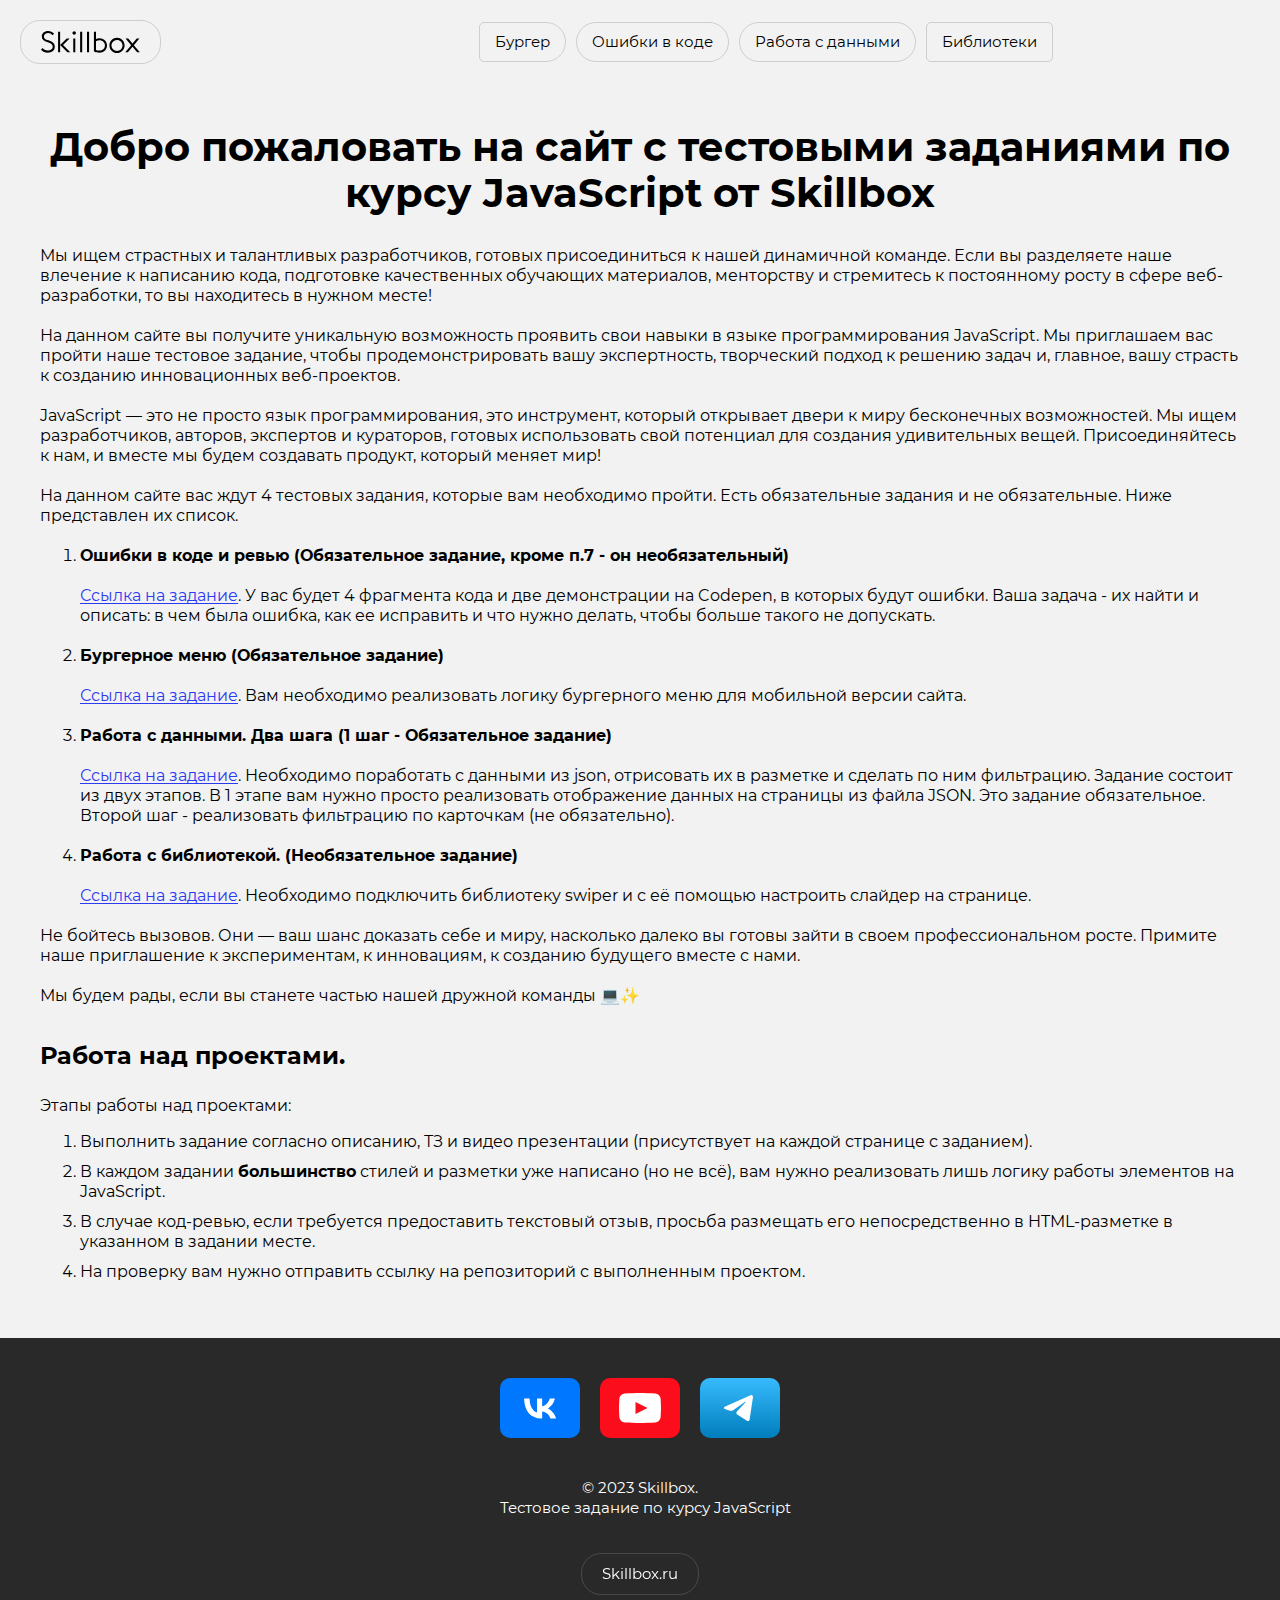
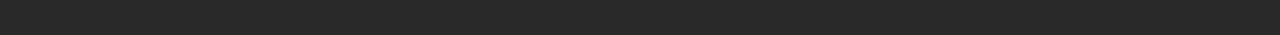
==== index.html @ a6f4af72 "add" ====
<!doctype html>
<html lang="ru">
<head>
  <meta charset="UTF-8">
  <meta name="viewport"
        content="width=device-width, user-scalable=no, initial-scale=1.0, maximum-scale=1.0, minimum-scale=1.0">
  <meta http-equiv="X-UA-Compatible" content="ie=edge">
  <link rel="apple-touch-icon" sizes="180x180" href="/assets/apple-touch-icon-CLQ2KQKN.png" />
  <link rel="icon" type="image/png" sizes="32x32" href="/assets/favicon-32x32-XQFJK32F.png" />
  <link rel="icon" type="image/png" sizes="16x16" href="/assets/favicon-16x16-Bjxjph1Z.png" />
  <link rel="manifest" href="/assets/site-B9Ae890R.webmanifest" crossorigin="use-credentials" />
  <title>Skillbox - Тестовое задание по JavaScript</title>
  <script type="module" crossorigin src="/assets/main-OylJgavL.js"></script>
  <link rel="stylesheet" crossorigin href="/assets/main-CWY7431A.css">
</head>
<body>
<div class="wrapper">
  <header class="header">
    <div class="container">
      <div class="header__content">
        <a class="header__logo link" href="index.html" aria-label="Переход на главную"
           data-header-logo="data-header-logo">
          <svg width="99" height="22" viewBox="0 0 99 22" fill="none" xmlns="http://www.w3.org/2000/svg">
            <path fill-rule="evenodd" clip-rule="evenodd"
                  d="M13.7959 15.6815C13.7959 19.1368 11.0442 21.6426 6.67334 21.6426C4.1389 21.5724 1.73709 20.4944 0 18.6476L1.46179 17.0309C2.82998 18.3336 4.43982 19.5997 6.64441 19.5997C9.0932 19.5997 11.7334 18.2264 11.7334 15.7606C11.7334 13.7126 10.1057 12.3767 6.68525 11.3233C2.78744 10.1321 0.807471 8.51546 0.807471 5.47617C0.807471 2.46836 3.35326 0 6.9805 0C9.68966 0 11.3846 1.15462 13.0344 2.63003L11.5973 4.2254C10.1508 2.94399 8.77242 2.07526 7.0809 2.07526C4.98267 2.07526 2.91166 3.42814 2.91166 5.37577C2.91166 7.14046 3.92589 8.26446 7.50633 9.36037C10.7856 10.3703 13.7959 11.9351 13.7959 15.6806V15.6815ZM31.488 1.99285C31.488 2.94049 32.256 3.70871 33.2034 3.70871C33.6584 3.70893 34.0948 3.52823 34.4165 3.20639C34.7383 2.88456 34.9189 2.44799 34.9187 1.99285C34.9187 1.04521 34.1507 0.276995 33.2034 0.276995C32.256 0.276995 31.488 1.04521 31.488 1.99285ZM48.0876 0.628674H46.0199V21.3037H48.0876V0.628674ZM52.9131 20.6155C52.9131 20.6155 54.186 21.6493 58.4267 21.6493L58.4241 21.6485C62.6104 21.6485 66.0079 18.587 66.0079 14.4042C66.0079 10.2213 62.6129 7.17183 58.4267 7.17183C57.2392 7.14003 56.0603 7.38105 54.9807 7.87634V0.628674H52.9131V20.6155ZM68.4219 14.4223C68.4216 18.607 71.8138 21.9996 75.9988 22.0001C80.184 22.0001 83.577 18.6078 83.5774 14.4229C83.5774 10.2382 80.1849 6.84586 75.9999 6.8457C71.815 6.84555 68.4222 10.2377 68.4219 14.4223ZM96.115 21.3101H98.8139L92.8468 14.2028L98.4115 7.53711H95.7279L91.5016 12.5998L87.2541 7.53711H84.5552L90.1598 14.2121L84.2344 21.3101H86.9172L91.5042 15.8152L96.115 21.3101ZM76.0118 8.89146C73.7799 8.89112 71.7675 10.2354 70.9133 12.2973C70.059 14.3593 70.531 16.7328 72.1092 18.311C73.6874 19.8892 76.061 20.3613 78.1229 19.507C80.1849 18.6527 81.5292 16.6404 81.5288 14.4085C81.5283 11.3617 79.0586 8.89193 76.0118 8.89146ZM58.4264 9.24374C57.1917 9.2611 55.9908 9.65017 54.9804 10.3602V18.8937C56.0513 19.4142 57.2378 19.6515 58.4264 19.583C61.4708 19.583 63.94 17.4556 63.94 14.4134C63.94 11.3712 61.4683 9.24289 58.4239 9.24289L58.4264 9.24374ZM39.1289 0.628906H41.1965V21.3039H39.1289V0.628906ZM26.3769 21.3055L19.1445 14.0731L25.6919 7.52148H28.6155L22.0681 14.0731L29.3005 21.3055H26.3769ZM17.0704 0.628674V21.3037H19.138V0.628674H17.0704ZM32.2422 21.3055H34.3098V7.52148H32.2422V21.3055Z"
                  fill="currentColor"/>
          </svg>
        </a>
        <button class="header__sandwich sandwich" type="button" aria-label="Переключатель отображения меню"
                aria-pressed="false" data-sandwich="data-sandwich">
          <span class="sandwich__menu"></span>
        </button>
        <nav class="main-nav" data-main-nav="nav">
          <ul class="main-nav__list">
            <li class="main-nav__item" data-nav-item="item">
              <a class="main-nav__link link link--radius-right" href="burger.html">Бургер</a>
            </li>
            <li class="main-nav__item" data-nav-item="item">
              <a class="main-nav__link link" href="review.html">Ошибки в коде</a>
            </li>
            <li class="main-nav__item" data-nav-item="item">
              <a class="main-nav__link link" href="data.html">Работа с данными</a>
            </li>
            <li class="main-nav__item" data-nav-item="item">
              <a class="main-nav__link link link--radius-small" href="library.html">Библиотеки</a>
            </li>
          </ul>
        </nav>
      </div>
    </div>
  </header>
  <main>
    <section class="page-content">
      <div class="container">
        <h1 class="page-content__title">Добро пожаловать на сайт с тестовыми заданиями по курсу JavaScript от Skillbox</h1>
        <div class="page-content__text-block">
          <p>Мы ищем страстных и талантливых разработчиков, готовых присоединиться к нашей динамичной команде. Если вы разделяете наше влечение к написанию кода, подготовке качественных обучающих материалов, менторству и стремитесь к постоянному росту в сфере веб-разработки, то вы находитесь в нужном месте!</p>
          <p>На данном сайте вы получите уникальную возможность проявить свои навыки в языке программирования JavaScript. Мы приглашаем вас пройти наше тестовое задание, чтобы продемонстрировать вашу экспертность, творческий подход к решению задач и, главное, вашу страсть к созданию инновационных веб-проектов.</p>
          <p>JavaScript — это не просто язык программирования, это инструмент, который открывает двери к миру бесконечных возможностей. Мы ищем разработчиков, авторов, экспертов и кураторов, готовых использовать свой потенциал для создания удивительных вещей. Присоединяйтесь к нам, и вместе мы будем создавать продукт, который меняет мир!</p>
          <p>На данном сайте вас ждут 4 тестовых задания, которые вам необходимо пройти. Есть обязательные задания и не обязательные. Ниже представлен их список.</p>
          <ol>
            <li>
              <h2>Ошибки в коде и ревью (Обязательное задание, кроме п.7 - он необязательный)</h2>
              <p><a href="review.html">Ссылка на задание</a>. У вас будет 4 фрагмента кода и две демонстрации на Codepen, в которых будут ошибки. Ваша задача - их найти и описать: в чем была ошибка, как ее исправить и что нужно делать, чтобы больше такого не допускать.</p>
            </li>
            <li>
              <h2>Бургерное меню (Обязательное задание)</h2>
              <p><a href="burger.html">Ссылка на задание</a>. Вам необходимо реализовать логику бургерного меню для мобильной версии сайта.</p>
            </li>
            <li>
              <h2>Работа с данными. Два шага (1 шаг - Обязательное задание)</h2>
              <p><a href="data.html">Ссылка на задание</a>. Необходимо поработать с данными из json, отрисовать их в разметке и сделать по ним фильтрацию. Задание состоит из двух этапов. В 1 этапе вам нужно просто реализовать отображение данных на страницы из файла JSON. Это задание обязательное. Второй шаг - реализовать фильтрацию по карточкам (не обязательно).</p>
            </li>
            <li>
              <h2>Работа с библиотекой. (Необязательное задание)</h2>
              <p><a href="library.html">Ссылка на задание</a>. Необходимо подключить библиотеку swiper и с её помощью настроить слайдер на странице.</p>
            </li>
          </ol>
          <p>Не бойтесь вызовов. Они — ваш шанс доказать себе и миру, насколько далеко вы готовы зайти в своем профессиональном росте. Примите наше приглашение к экспериментам, к инновациям, к созданию будущего вместе с нами.</p>
          <p>Мы будем рады, если вы станете частью нашей дружной команды 💻✨</p>
          <h2>Работа над проектами.</h2>
          <p>Этапы работы над проектами:</p>
          <ol>
            <li>Выполнить задание согласно описанию, ТЗ и видео презентации (присутствует на каждой странице с заданием).</li>
            <li>В каждом задании <b>большинство</b> стилей и разметки уже написано (но не всё), вам нужно реализовать лишь логику работы элементов на JavaScript.</li>
            <li>В случае код-ревью, если требуется предоставить текстовый отзыв, просьба размещать его непосредственно в HTML-разметке в указанном в задании месте.</li>
            <li>На проверку вам нужно отправить ссылку на репозиторий с выполненным проектом.</li>
          </ol>
        </div>
      </div>
    </section>
  </main>
  <footer class="footer">
    <div class="container">
      <ul class="social">
        <li class="social__item">
          <a class="social__link" href="https://vk.com/skillbox_education">
            <svg width="48" height="48" viewBox="0 0 48 48" fill="none" xmlns="http://www.w3.org/2000/svg">
              <path d="M25.5401 34.5796C14.6001 34.5796 8.3601 27.0796 8.1001 14.5996H13.5801C13.7601 23.7596 17.8001 27.6396 21.0001 28.4396V14.5996H26.1601V22.4996C29.3201 22.1596 32.6401 18.5596 33.7601 14.5996H38.9201C38.4981 16.6534 37.6568 18.598 36.4489 20.3118C35.241 22.0255 33.6924 23.4716 31.9001 24.5596C33.9007 25.5537 35.6678 26.9608 37.0848 28.688C38.5017 30.4152 39.5362 32.4232 40.1201 34.5796H34.4401C33.916 32.7066 32.8507 31.03 31.3777 29.7599C29.9048 28.4898 28.0898 27.6826 26.1601 27.4396V34.5796H25.5401Z"
                    fill="white"/>
            </svg>
          </a>
        </li>
        <li class="social__item">
          <a class="social__link social__link--youtube" href="https://www.youtube.com/channel/UC2FJq-Rr7v4SlKAoM7x0ZhA">
            <svg width="48" height="48" viewBox="0 0 48 48" fill="none" xmlns="http://www.w3.org/2000/svg">
              <path fill-rule="evenodd" clip-rule="evenodd"
                    d="M8.9167 9.47017C5.94592 9.61735 3.55956 11.9435 3.36676 14.9117C3.18205 17.7554 3 21.2545 3 24C3 26.7455 3.18205 30.2446 3.36676 33.0883C3.55956 36.0565 5.94592 38.3827 8.9167 38.5298C13.2186 38.743 19.3672 39 24 39C28.6328 39 34.7814 38.743 39.0833 38.5298C42.0541 38.3827 44.4404 36.0565 44.6332 33.0883C44.818 30.2446 45 26.7455 45 24C45 21.2545 44.818 17.7554 44.6332 14.9117C44.4404 11.9435 42.0541 9.61735 39.0833 9.47017C34.7814 9.25704 28.6328 9 24 9C19.3672 9 13.2186 9.25704 8.9167 9.47017ZM31.5 24L19.5 30V18L31.5 24Z"
                    fill="white"/>
            </svg>
          </a>
        </li>
        <li class="social__item">
          <a class="social__link social__link--telegram" href="tg://resolve?domain=skillboxru">
            <svg width="48" height="48" viewBox="0 0 48 48" fill="none" xmlns="http://www.w3.org/2000/svg">
              <path d="M36.9757 13.2449C37.2016 11.749 35.8135 10.5683 34.5155 11.1523L8.66123 22.7833C7.73035 23.2021 7.79844 24.6468 8.76391 24.9618L14.0957 26.7015C15.1133 27.0336 16.2152 26.8619 17.1038 26.2329L29.1246 17.7234C29.4871 17.4668 29.8822 17.9949 29.5725 18.322L20.9197 27.4629C20.0803 28.3496 20.2469 29.8521 21.2566 30.5009L30.9444 36.7257C32.0309 37.4239 33.4288 36.7225 33.632 35.3771L36.9757 13.2449Z"
                    fill="white"/>
            </svg>
          </a>
        </li>
      </ul>
      <p class="footer__copyright">© 2023 Skillbox. Тестовое&nbsp;задание&nbsp;по&nbsp;курсу&nbsp;JavaScript</p>
      <a class="footer__link" target="_blank" href="https://skillbox.ru">Skillbox.ru</a>
    </div>
  </footer>
</div>
</body>
</html>
---- assets/main-CWY7431A.css ----
code[class*=language-],pre[class*=language-]{background:0 0;color:#ccc;font-family:Consolas,Monaco,Andale Mono,Ubuntu Mono,monospace;font-size:20px;-moz-hyphens:none;-ms-hyphens:none;-webkit-hyphens:none;hyphens:none;line-height:1.5;-moz-tab-size:4;-o-tab-size:4;tab-size:4;text-align:left;white-space:pre;word-break:normal;word-spacing:normal;word-wrap:normal}pre[class*=language-]{margin:40px auto;overflow:auto;padding:1em}pre{display:flex;width:100%}:not(pre)>code[class*=language-],pre[class*=language-]{background:#2d2d2d}:not(pre)>code[class*=language-]{border-radius:.3em;padding:.1em;white-space:normal}.token.block-comment,.token.cdata,.token.comment,.token.doctype,.token.prolog{color:#999}.token.punctuation{color:#ccc}.token.attr-name,.token.deleted,.token.namespace,.token.tag{color:#e2777a}.token.function-name{color:#6196cc}.token.boolean,.token.function,.token.number{color:#f08d49}.token.class-name,.token.constant,.token.property,.token.symbol{color:#f8c555}.token.atrule,.token.builtin,.token.important,.token.keyword,.token.selector{color:#cc99cd}.token.attr-value,.token.char,.token.regex,.token.string,.token.variable{color:#7ec699}.token.entity,.token.operator,.token.url{color:#67cdcc}.token.bold,.token.important{font-weight:700}.token.italic{font-style:italic}.token.entity{cursor:help}.token.inserted{color:green}pre[class*=language-].line-numbers{counter-reset:linenumber;padding-left:3.8em;position:relative}pre[class*=language-].line-numbers>code{position:relative;white-space:inherit}.line-numbers .line-numbers-rows{border-right:1px solid #999;font-size:100%;left:-3.8em;letter-spacing:-1px;pointer-events:none;position:absolute;top:0;-moz-user-select:none;-ms-user-select:none;-webkit-user-select:none;user-select:none;width:3em}.line-numbers-rows>span{counter-increment:linenumber;display:block}.line-numbers-rows>span:before{color:#999;content:counter(linenumber);display:block;padding-right:.8em;text-align:right}@font-face{font-family:Montserrat;src:url(/assets/montserrat-regular-CoHeiDok.woff2) format("woff2"),url(/assets/montserrat-regular-CAIlaRU4.woff) format("woff");font-weight:400;font-style:normal;font-display:swap}@font-face{font-family:Montserrat;src:url(/assets/montserrat-bold--KnpE353.woff2) format("woff2"),url(/assets/montserrat-bold-CD1a36A8.woff) format("woff");font-weight:700;font-style:normal;font-display:swap}*,*:before,*:after{box-sizing:border-box}html,body{margin:0;padding:0;min-height:100vh}html{font-style:normal;font-weight:400;font-size:16px;line-height:24px;font-family:Montserrat,Arial,sans-serif;color:#000;-webkit-font-smoothing:antialiased;-moz-osx-font-smoothing:grayscale;text-rendering:optimizeLegibility}body{width:100%;height:100%;background-color:#f2f2f2}a{color:#000;text-decoration:none}img,video{display:block;max-width:100%;height:auto}button,[type=button],[type=reset],[type=submit]{-webkit-appearance:none;-moz-appearance:none;appearance:none}.wrapper{position:relative;display:flex;flex-direction:column;min-height:100vh;min-height:calc(100 * var(--vh, 1vh))}.wrapper .header,.wrapper .footer{flex-shrink:0}.wrapper main{flex-grow:1}.visually-hidden{position:absolute;width:1px;height:1px;margin:-1px;padding:0;overflow:hidden;white-space:nowrap;border:0;clip:rect(0 0 0 0);clip-path:inset(100%)}.scroll-lock-ios{position:fixed;overflow:hidden}.scroll-lock{overflow:hidden}.no-scrollbar{-ms-overflow-style:none;scrollbar-width:none}.no-scrollbar::-webkit-scrollbar{display:none}.no-transition{transition:none!important}.js-focus-visible :focus:not(.focus-visible){outline:none}.container{width:100%;max-width:1440px;margin:0 auto;padding:0 40px}@media (max-width: 1023px){.container{padding:0 24px}}@media (max-width: 767px){.container{padding:0 16px}}.link{border:1px solid rgba(0,0,0,.15);border-radius:20px;font-size:15px;line-height:20px;padding:9px 15px;transition:all .3s ease}.link--radius-right{border-radius:5px 20px 20px 5px}.link--radius-small{border-radius:5px}@media (hover: hover){.link[href]:hover{background-color:#000;color:#fff}}.link.is-active{background-color:#000;color:#fff}.link--underline{position:relative}.link--underline:before{position:absolute;left:0;bottom:-5px;width:100%;height:3px;content:"";background-color:#00000026;transition:opacity .3s ease}@media (max-width: 767px){.link--underline:before{bottom:-5px;height:2px}}@media (hover: hover),screen and (min-width: 0�){.link--underline[href]:hover:before{opacity:0}}.link--no-border{border:none}.link--big{padding:0;font-size:60px;line-height:65px}@media (max-width: 767px){.link--big{font-size:40px;line-height:45px}}.header{padding:20px 0}.header .container{padding:0 20px}.header__content{align-items:center;display:flex;justify-content:space-between}.header__logo{font-weight:600;flex-shrink:0;line-height:20px;display:flex;padding:10px 20px}.header__logo.is-menu{border:1px solid rgba(255,255,255,.15);color:#fff;z-index:25}.main-nav{flex-grow:1;margin:0 0 0 25.65%}@media (max-width: 1023px){.main-nav{background-color:#000;bottom:0;display:flex;flex-direction:column;left:0;opacity:0;margin:0;padding:100px 20px 20px;position:fixed;pointer-events:none;top:0;transition:all .3s ease;right:0;visibility:hidden;z-index:20}}.main-nav.is-active{opacity:1;pointer-events:all;visibility:visible}.main-nav .main-nav__item.is-active{opacity:1;transform:translate(0)}.main-nav__list{display:flex;list-style:none;margin:0;padding:0}@media (max-width: 1023px){.main-nav__list{flex-direction:column;height:100%;overflow-y:auto;padding:80px 0 0}}.main-nav__item{margin:0 10px 0 0}@media (max-width: 1023px){.main-nav__item{margin:0;opacity:0;transition:transform ease-out .15s,opacity ease-out .15s;transform:translate(-15px)}}@media (max-width: 1023px){.main-nav__item:not(:last-child){margin:0 0 26px}}.main-nav__link{color:#000;display:flex}@media (max-width: 1023px){.main-nav__link{color:#fff;font-size:30px;line-height:36px;padding:0}}.sandwich{align-items:center;background-color:transparent;display:none;padding:0;position:relative;z-index:25}@media (max-width: 1023px){.sandwich{border:1px solid rgba(0,0,0,.15);border-radius:5px;display:flex;height:40px;position:relative;transition:all .3s ease;width:40px}}.sandwich.is-active{border:1px solid rgba(255,255,255,.15)}.sandwich.is-active .sandwich__menu{background-color:#0000}.sandwich.is-active .sandwich__menu:after{background-color:#fff;top:0;transform:rotate(45deg);transition:background-color .3s,top .3s cubic-bezier(.23,1,.32,1),transform .3s .3s cubic-bezier(.23,1,.32,1)}.sandwich.is-active .sandwich__menu:before{background-color:#fff;bottom:0;transform:rotate(-45deg);transition:background-color .3s,bottom .3s cubic-bezier(.23,1,.32,1),transform .3s .3s cubic-bezier(.23,1,.32,1)}.sandwich__menu{background-color:#000;height:2px;left:50%;position:absolute;transform:translate(-50%,-50%);transition:all 0s .3s;top:50%;width:18px}.sandwich__menu:before{background-color:#000;bottom:5px;content:"";height:2px;left:0;position:absolute;transition:background-color .3s,bottom .3s .3s cubic-bezier(.23,1,.32,1),transform .3s cubic-bezier(.23,1,.32,1);width:18px}.sandwich__menu:after{background-color:#000;content:"";position:absolute;left:0;top:5px;transition:background-color .3s,top .3s .3s cubic-bezier(.23,1,.32,1),transform .3s cubic-bezier(.23,1,.32,1);height:2px;width:18px}.footer{padding:40px 0;text-align:center;background-color:#292929}.footer__copyright{max-width:280px;margin:0 auto 35px;font-size:15px;line-height:20px;text-align:center;color:#fff}.footer__link{border:1px solid rgba(255,255,255,.15);border-radius:20px;color:#fff;display:inline-flex;font-size:15px;line-height:20px;padding:10px 20px;transition:all .3s ease;position:relative;z-index:5}.footer__link:after{content:"";border-radius:20px;background:radial-gradient(54.12% 61.85% at 97.49% 48.58%,#2c5bef 0,#0d30cc);height:100%;left:0;position:absolute;top:0;width:100%;transition:all .3s ease;transform:translateZ(0);z-index:-1;opacity:0}.footer__link svg{height:48px;position:relative;width:48px;z-index:3}@media (hover: hover){.footer__link:hover{color:#fff;border:1px solid rgba(255,255,255,0)}.footer__link:hover:after{opacity:1}}.social{display:flex;flex-wrap:wrap;justify-content:center;max-width:630px;margin:0 auto 20px;padding:0;list-style:none}.social__item{margin:0 10px 20px}.social__link{display:flex;justify-content:center;align-items:center;width:80px;height:60px;position:relative;background:#07f;border-radius:10px;cursor:pointer;transition:all .3s ease;transform:translateZ(0)}.social__link:after{content:"";border-radius:10px;background:radial-gradient(54.12% 61.85% at 97.49% 48.58%,#2c5bef 0,#0d30cc);height:100%;left:0;position:absolute;top:0;width:100%;transition:all .3s ease;transform:translateZ(0);z-index:2;opacity:0}.social__link--youtube{background:#fc0d1b}.social__link--telegram{background:linear-gradient(180deg,#37bbfe,#007dbb)}.social__link svg{height:48px;position:relative;width:48px;z-index:3}@media (hover: hover){.social__link:hover:after{opacity:1}}.page-content{padding:40px 0}.page-content__title{font-size:40px;line-height:46px;margin:0 0 30px;text-align:center}.page-content__task{padding:1px 50px;position:relative}.page-content__task:not(:last-child){margin:0 0 30px}.page-content__task:before{content:"";position:absolute;width:5px;height:100%;left:0;top:0;background-color:#3230e0;border-radius:10px 0 0 10px}.page-content__answer{border:1px solid #3230e0;min-height:100px;border-radius:20px;padding:15px}.page-content__text-block{font-size:16px;line-height:20px}.page-content__text-block h2{margin:40px 0 30px}.page-content__text-block h3{margin:20px 0}.page-content__text-block p{margin:20px 0 15px}.page-content__text-block a{color:#2c39f2;text-decoration:underline;text-decoration-skip-ink:none;text-decoration-thickness:1px;text-underline-offset:2px}.page-content__text-block code{color:#e2777a}.page-content__text-block li:not(:last-child){margin:0 0 10px}.page-content__text-block li h2{font-size:16px;line-height:20px;font-weight:700;margin:20px 0 15px}.page-content__text-block video{display:flex;height:auto;margin:20px auto;max-width:900px;width:100%}.products{margin:0 0 100px}.products__content{background-color:#292929;border-radius:20px;padding:40px 30px;display:flex;flex-direction:column;overflow:hidden}.products__title{max-width:500px;color:#fff;font-size:40px;line-height:42px;margin:0 auto 30px;text-align:center}.products__inner{min-width:0;position:relative;margin:0 0 40px}.products__list{margin:0;padding:0;list-style:none;display:flex}@media (max-width: 767px){.products__list{display:grid;grid-template-columns:1fr;gap:20px}}.products__item{flex-shrink:0;width:100%;height:100%;position:relative;transition-property:transform;display:block}.products__nav-button{position:absolute;top:50%;left:-10px;transform:translateY(-50%);display:flex;height:48px;width:48px;align-items:center;justify-content:center;background-color:#fff;border:none;padding:0;border-radius:50%;cursor:pointer;transition:background-color .3s ease-in-out}@media (max-width: 767px){.products__nav-button{display:none}}.products__nav-button:hover{color:#fff;background-color:#000}.products__nav-button svg{height:24px;width:24px;transition:color .3s ease-in-out;pointer-events:none}.products__nav-button--prev{transform:translateY(-50%) rotate(90deg)}.products__nav-button--next{transform:translateY(-50%) rotate(-90deg);left:unset;right:-10px}.products__link{margin:0 auto;font-size:18px;padding:20px 40px;font-weight:700;background-color:#fff;border-radius:12px;color:#292929;transition:opacity .3s ease-out}.products__link:hover{opacity:.7}.product-card{border-radius:20px;padding:20px;color:#000;display:flex;position:relative;flex-direction:column;min-height:190px;isolation:isolate}.product-card:hover:before{transform:scale(1.015)}.product-card:before{content:"";position:absolute;top:0;left:0;height:100%;width:100%;z-index:-1;border-radius:inherit;transition:transform .3s ease-out}.product-card--light-blue:before{background-color:#77cbfa}.product-card--light-purple:before{background-color:#a3a3ff}.product-card--dark-yellow:before{background-color:#f5bf6a}.product-card--white:before{background-color:#f2f4f4}.product-card--light-green:before{background-color:#caf4ea}.product-card--lightest-blue:before{background-color:#d2f0f9}.product-card--light-grey:before{background-color:#c9c9d4}.product-card--orange:before{background-color:#ff8c52}.product-card--green:before{background-color:#d0fa9b}.product-card--snow-white:before{background-color:#f9efe6}.product-card--snow-blue:before{background-color:#d2effc}.product-card--winter-blue:before{background-color:#b3d6ff}.product-card--light-dark-green:before{background-color:#79d8a6}.product-card--light-yellow:before{background-color:#ffd56a}.product-card--light-purple:before{background-color:#c6b9ff}.product-card--light-pink:before{background-color:#ffe6dc}.product-card--light-gray:before{background-color:#e1e1e1}.product-card__title{font-size:20px;line-height:24px;margin:0}@media (max-width: 767px){.product-card__title{font-size:16px;line-height:20px}}.product-card__inner{display:grid;grid-template-columns:1fr auto;grid-template-rows:min-content 1fr;gap:20px}.product-card__box{display:flex;align-items:center;gap:10px}@media (max-width: 767px){.product-card__box{flex-direction:column;align-items:flex-start}}.product-card__label{font-size:12px;line-height:16px}.product-card__hit{padding:5px 10px;background-color:#fff705;border-radius:20px;font-size:12px;line-height:16px;display:flex;align-items:center;gap:5px}.product-card__img{height:100px;width:100px;grid-column:2/-1;grid-row:1/3;object-fit:contain}@media (max-width: 767px){.product-card__img{width:65px;height:65px}}.product-card__date{margin:auto 0 0;font-size:12px;line-height:16px}.product-card__shadow-link:before{content:"";position:absolute;height:100%;width:100%;top:0;left:0}.courses__heading{background-color:#e6e6e6;border-radius:20px;padding:60px 0;margin:0 0 40px}@media (max-width: 767px){.courses__heading{padding:40px 0}}.courses__title{font-size:60px;line-height:60px;margin:0 0 50px}@media (max-width: 767px){.courses__title{font-size:40px;line-height:40px;margin:0 0 30px}}.courses__filter-list{display:flex;flex-wrap:wrap;padding:0;list-style:none;margin:0;gap:20px}@media (max-width: 767px){.courses__filter-list{gap:10px}}.courses__filter-link{padding:10px 15px;color:#000;border:1px solid #000000;border-radius:30px;display:flex;text-align:center;transition:background-color .3s ease-out,color .3s ease-out,border .3s ease-out,opacity .3s ease-out;cursor:pointer}@media (max-width: 767px){.courses__filter-link{padding:5px 10px;font-size:14px;line-height:16px}}.courses__filter-link:hover{background-color:#3d3bff;color:#fff;border:1px solid #3d3bff;opacity:.8}.courses__filter-link.is-active{background-color:#3d3bff;color:#fff;border:1px solid #3d3bff;cursor:default;pointer-events:none}.courses__filter-link.is-active:hover{opacity:1}.courses__list{display:grid;gap:20px;grid-template-columns:repeat(auto-fill,minmax(380px,1fr));padding:0;margin:0 0 40px;list-style:none}@media (max-width: 767px){.courses__list{grid-template-columns:1fr}}.courses__list.is-active{opacity:1;transition:opacity .3s ease-out,transform .3s ease-out;transform:translateZ(0)}@font-face{font-family:swiper-icons;src:url(data:application/font-woff;charset=utf-8;base64,\ [base64]//wADZ2x5ZgAAAywAAADMAAAD2MHtryVoZWFkAAABbAAAADAAAAA2E2+eoWhoZWEAAAGcAAAAHwAAACQC9gDzaG10eAAAAigAAAAZAAAArgJkABFsb2NhAAAC0AAAAFoAAABaFQAUGG1heHAAAAG8AAAAHwAAACAAcABAbmFtZQAAA/gAAAE5AAACXvFdBwlwb3N0AAAFNAAAAGIAAACE5s74hXjaY2BkYGAAYpf5Hu/j+W2+MnAzMYDAzaX6QjD6/4//Bxj5GA8AuRwMYGkAPywL13jaY2BkYGA88P8Agx4j+/8fQDYfA1AEBWgDAIB2BOoAeNpjYGRgYNBh4GdgYgABEMnIABJzYNADCQAACWgAsQB42mNgYfzCOIGBlYGB0YcxjYGBwR1Kf2WQZGhhYGBiYGVmgAFGBiQQkOaawtDAoMBQxXjg/wEGPcYDDA4wNUA2CCgwsAAAO4EL6gAAeNpj2M0gyAACqxgGNWBkZ2D4/wMA+xkDdgAAAHjaY2BgYGaAYBkGRgYQiAHyGMF8FgYHIM3DwMHABGQrMOgyWDLEM1T9/w8UBfEMgLzE////P/5//f/V/xv+r4eaAAeMbAxwIUYmIMHEgKYAYjUcsDAwsLKxc3BycfPw8jEQA/[base64]/uznmfPFBNODM2K7MTQ45YEAZqGP81AmGGcF3iPqOop0r1SPTaTbVkfUe4HXj97wYE+yNwWYxwWu4v1ugWHgo3S1XdZEVqWM7ET0cfnLGxWfkgR42o2PvWrDMBSFj/IHLaF0zKjRgdiVMwScNRAoWUoH78Y2icB/yIY09An6AH2Bdu/UB+yxopYshQiEvnvu0dURgDt8QeC8PDw7Fpji3fEA4z/PEJ6YOB5hKh4dj3EvXhxPqH/SKUY3rJ7srZ4FZnh1PMAtPhwP6fl2PMJMPDgeQ4rY8YT6Gzao0eAEA409DuggmTnFnOcSCiEiLMgxCiTI6Cq5DZUd3Qmp10vO0LaLTd2cjN4fOumlc7lUYbSQcZFkutRG7g6JKZKy0RmdLY680CDnEJ+UMkpFFe1RN7nxdVpXrC4aTtnaurOnYercZg2YVmLN/d/gczfEimrE/fs/bOuq29Zmn8tloORaXgZgGa78yO9/cnXm2BpaGvq25Dv9S4E9+5SIc9PqupJKhYFSSl47+Qcr1mYNAAAAeNptw0cKwkAAAMDZJA8Q7OUJvkLsPfZ6zFVERPy8qHh2YER+3i/BP83vIBLLySsoKimrqKqpa2hp6+jq6RsYGhmbmJqZSy0sraxtbO3sHRydnEMU4uR6yx7JJXveP7WrDycAAAAAAAH//wACeNpjYGRgYOABYhkgZgJCZgZNBkYGLQZtIJsFLMYAAAw3ALgAeNolizEKgDAQBCchRbC2sFER0YD6qVQiBCv/H9ezGI6Z5XBAw8CBK/m5iQQVauVbXLnOrMZv2oLdKFa8Pjuru2hJzGabmOSLzNMzvutpB3N42mNgZGBg4GKQYzBhYMxJLMlj4GBgAYow/P/PAJJhLM6sSoWKfWCAAwDAjgbRAAB42mNgYGBkAIIbCZo5IPrmUn0hGA0AO8EFTQAA);font-weight:400;font-style:normal}:root{--swiper-theme-color: #007aff}:host{position:relative;display:block;margin-left:auto;margin-right:auto;z-index:1}.swiper{margin-left:auto;margin-right:auto;position:relative;overflow:hidden;list-style:none;padding:0;z-index:1;display:block}.swiper-vertical>.swiper-wrapper{flex-direction:column}.swiper-wrapper{position:relative;width:100%;height:100%;z-index:1;display:flex;transition-property:transform;transition-timing-function:var(--swiper-wrapper-transition-timing-function, initial);box-sizing:content-box}.swiper-android .swiper-slide,.swiper-ios .swiper-slide,.swiper-wrapper{transform:translateZ(0)}.swiper-horizontal{touch-action:pan-y}.swiper-vertical{touch-action:pan-x}.swiper-slide{flex-shrink:0;width:100%;height:100%;position:relative;transition-property:transform;display:block}.swiper-slide-invisible-blank{visibility:hidden}.swiper-autoheight,.swiper-autoheight .swiper-slide{height:auto}.swiper-autoheight .swiper-wrapper{align-items:flex-start;transition-property:transform,height}.swiper-backface-hidden .swiper-slide{transform:translateZ(0);-webkit-backface-visibility:hidden;backface-visibility:hidden}.swiper-3d.swiper-css-mode .swiper-wrapper{perspective:1200px}.swiper-3d .swiper-wrapper{transform-style:preserve-3d}.swiper-3d{perspective:1200px}.swiper-3d .swiper-slide,.swiper-3d .swiper-cube-shadow{transform-style:preserve-3d}.swiper-css-mode>.swiper-wrapper{overflow:auto;scrollbar-width:none;-ms-overflow-style:none}.swiper-css-mode>.swiper-wrapper::-webkit-scrollbar{display:none}.swiper-css-mode>.swiper-wrapper>.swiper-slide{scroll-snap-align:start start}.swiper-css-mode.swiper-horizontal>.swiper-wrapper{scroll-snap-type:x mandatory}.swiper-css-mode.swiper-vertical>.swiper-wrapper{scroll-snap-type:y mandatory}.swiper-css-mode.swiper-free-mode>.swiper-wrapper{scroll-snap-type:none}.swiper-css-mode.swiper-free-mode>.swiper-wrapper>.swiper-slide{scroll-snap-align:none}.swiper-css-mode.swiper-centered>.swiper-wrapper:before{content:"";flex-shrink:0;order:9999}.swiper-css-mode.swiper-centered>.swiper-wrapper>.swiper-slide{scroll-snap-align:center center;scroll-snap-stop:always}.swiper-css-mode.swiper-centered.swiper-horizontal>.swiper-wrapper>.swiper-slide:first-child{margin-inline-start:var(--swiper-centered-offset-before)}.swiper-css-mode.swiper-centered.swiper-horizontal>.swiper-wrapper:before{height:100%;min-height:1px;width:var(--swiper-centered-offset-after)}.swiper-css-mode.swiper-centered.swiper-vertical>.swiper-wrapper>.swiper-slide:first-child{margin-block-start:var(--swiper-centered-offset-before)}.swiper-css-mode.swiper-centered.swiper-vertical>.swiper-wrapper:before{width:100%;min-width:1px;height:var(--swiper-centered-offset-after)}.swiper-3d .swiper-slide-shadow,.swiper-3d .swiper-slide-shadow-left,.swiper-3d .swiper-slide-shadow-right,.swiper-3d .swiper-slide-shadow-top,.swiper-3d .swiper-slide-shadow-bottom{position:absolute;left:0;top:0;width:100%;height:100%;pointer-events:none;z-index:10}.swiper-3d .swiper-slide-shadow{background:#00000026}.swiper-3d .swiper-slide-shadow-left{background-image:linear-gradient(to left,#00000080,#0000)}.swiper-3d .swiper-slide-shadow-right{background-image:linear-gradient(to right,#00000080,#0000)}.swiper-3d .swiper-slide-shadow-top{background-image:linear-gradient(to top,#00000080,#0000)}.swiper-3d .swiper-slide-shadow-bottom{background-image:linear-gradient(to bottom,#00000080,#0000)}.swiper-lazy-preloader{width:42px;height:42px;position:absolute;left:50%;top:50%;margin-left:-21px;margin-top:-21px;z-index:10;transform-origin:50%;box-sizing:border-box;border:4px solid var(--swiper-preloader-color, var(--swiper-theme-color));border-radius:50%;border-top-color:transparent}.swiper:not(.swiper-watch-progress) .swiper-lazy-preloader,.swiper-watch-progress .swiper-slide-visible .swiper-lazy-preloader{animation:swiper-preloader-spin 1s infinite linear}.swiper-lazy-preloader-white{--swiper-preloader-color: #fff}.swiper-lazy-preloader-black{--swiper-preloader-color: #000}@keyframes swiper-preloader-spin{0%{transform:rotate(0)}to{transform:rotate(360deg)}}
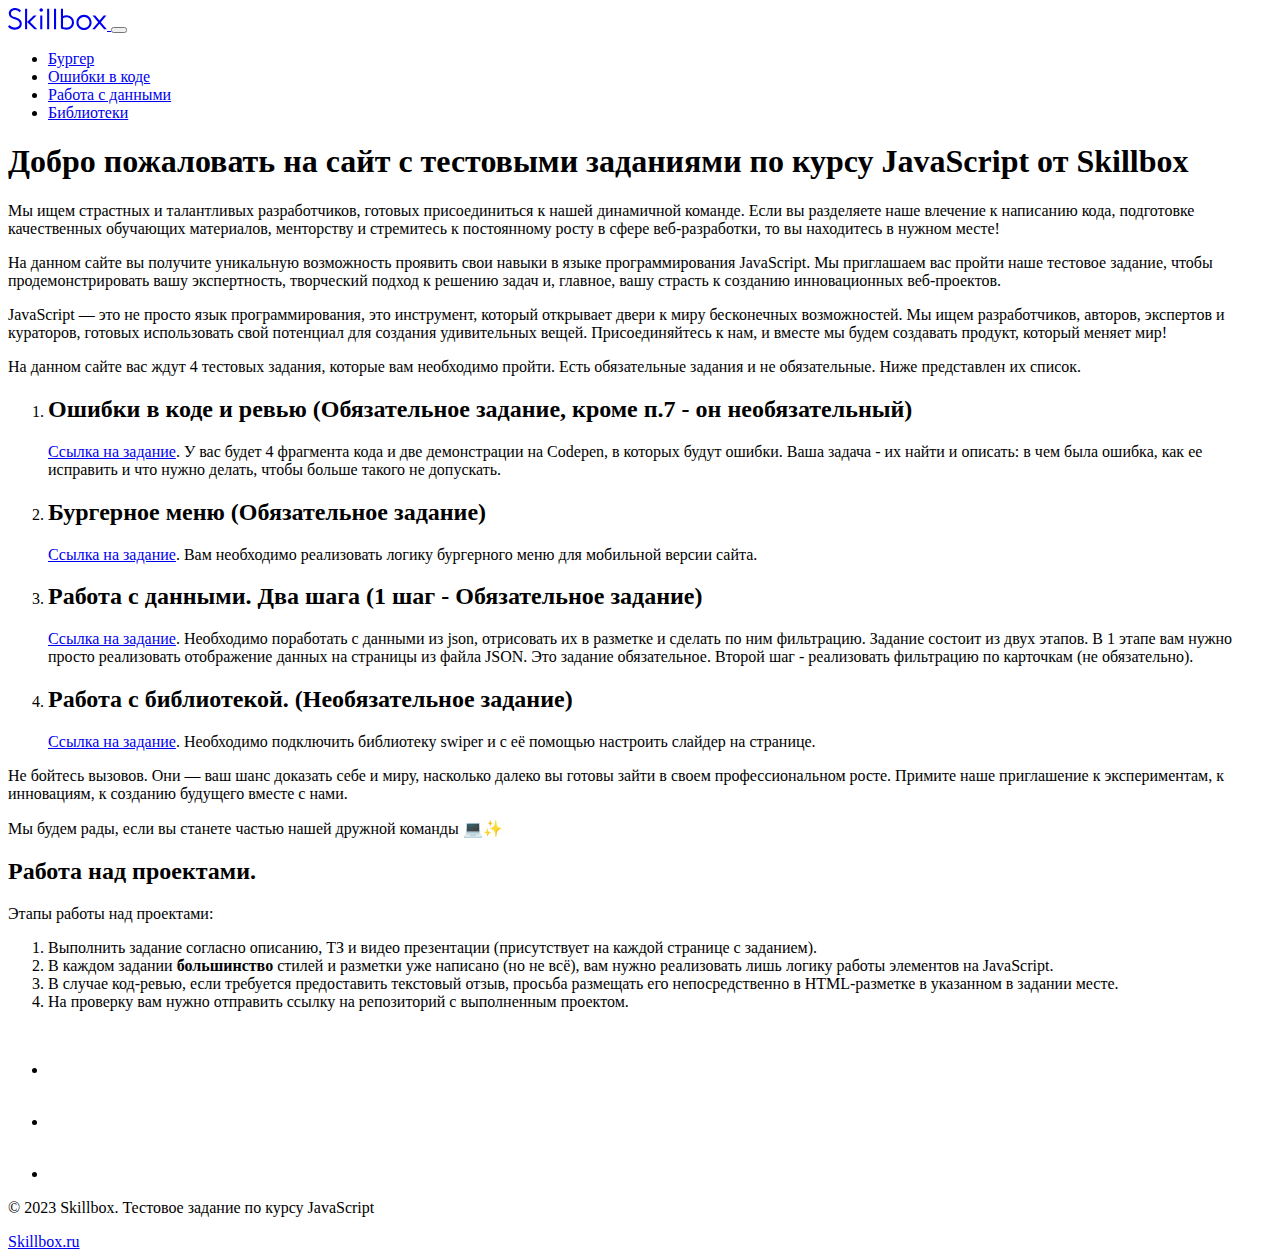
==== commit 51c96991: "change path" ====
--- a/index.html
+++ b/index.html
@@ -1,128 +1,295 @@
-<!doctype html>
+<!DOCTYPE html>
 <html lang="ru">
-<head>
-  <meta charset="UTF-8">
-  <meta name="viewport"
-        content="width=device-width, user-scalable=no, initial-scale=1.0, maximum-scale=1.0, minimum-scale=1.0">
-  <meta http-equiv="X-UA-Compatible" content="ie=edge">
-  <link rel="apple-touch-icon" sizes="180x180" href="/assets/apple-touch-icon-CLQ2KQKN.png" />
-  <link rel="icon" type="image/png" sizes="32x32" href="/assets/favicon-32x32-XQFJK32F.png" />
-  <link rel="icon" type="image/png" sizes="16x16" href="/assets/favicon-16x16-Bjxjph1Z.png" />
-  <link rel="manifest" href="/assets/site-B9Ae890R.webmanifest" crossorigin="use-credentials" />
-  <title>Skillbox - Тестовое задание по JavaScript</title>
-  <script type="module" crossorigin src="/assets/main-OylJgavL.js"></script>
-  <link rel="stylesheet" crossorigin href="/assets/main-CWY7431A.css">
-</head>
-<body>
-<div class="wrapper">
-  <header class="header">
-    <div class="container">
-      <div class="header__content">
-        <a class="header__logo link" href="index.html" aria-label="Переход на главную"
-           data-header-logo="data-header-logo">
-          <svg width="99" height="22" viewBox="0 0 99 22" fill="none" xmlns="http://www.w3.org/2000/svg">
-            <path fill-rule="evenodd" clip-rule="evenodd"
+  <head>
+    <meta charset="UTF-8" />
+    <meta
+      name="viewport"
+      content="width=device-width, user-scalable=no, initial-scale=1.0, maximum-scale=1.0, minimum-scale=1.0"
+    />
+    <meta http-equiv="X-UA-Compatible" content="ie=edge" />
+    <link
+      rel="apple-touch-icon"
+      sizes="180x180"
+      href="/skillbox-test-production/assets/apple-touch-icon-CLQ2KQKN.png"
+    />
+    <link
+      rel="icon"
+      type="image/png"
+      sizes="32x32"
+      href="/skillbox-test-production/assets/favicon-32x32-XQFJK32F.png"
+    />
+    <link
+      rel="icon"
+      type="image/png"
+      sizes="16x16"
+      href="/skillbox-test-production/assets/favicon-16x16-Bjxjph1Z.png"
+    />
+    <link
+      rel="manifest"
+      href="/skillbox-test-production/assets/site-B9Ae890R.webmanifest"
+      crossorigin="use-credentials"
+    />
+    <title>Skillbox - Тестовое задание по JavaScript</title>
+    <script
+      type="module"
+      crossorigin
+      src="/skillbox-test-production/assets/main-OylJgavL.js"
+    ></script>
+    <link
+      rel="stylesheet"
+      crossorigin
+      href="/skillbox-test-production/assets/main-CWY7431A.css"
+    />
+  </head>
+  <body>
+    <div class="wrapper">
+      <header class="header">
+        <div class="container">
+          <div class="header__content">
+            <a
+              class="header__logo link"
+              href="index.html"
+              aria-label="Переход на главную"
+              data-header-logo="data-header-logo"
+            >
+              <svg
+                width="99"
+                height="22"
+                viewBox="0 0 99 22"
+                fill="none"
+                xmlns="http://www.w3.org/2000/svg"
+              >
+                <path
+                  fill-rule="evenodd"
+                  clip-rule="evenodd"
                   d="M13.7959 15.6815C13.7959 19.1368 11.0442 21.6426 6.67334 21.6426C4.1389 21.5724 1.73709 20.4944 0 18.6476L1.46179 17.0309C2.82998 18.3336 4.43982 19.5997 6.64441 19.5997C9.0932 19.5997 11.7334 18.2264 11.7334 15.7606C11.7334 13.7126 10.1057 12.3767 6.68525 11.3233C2.78744 10.1321 0.807471 8.51546 0.807471 5.47617C0.807471 2.46836 3.35326 0 6.9805 0C9.68966 0 11.3846 1.15462 13.0344 2.63003L11.5973 4.2254C10.1508 2.94399 8.77242 2.07526 7.0809 2.07526C4.98267 2.07526 2.91166 3.42814 2.91166 5.37577C2.91166 7.14046 3.92589 8.26446 7.50633 9.36037C10.7856 10.3703 13.7959 11.9351 13.7959 15.6806V15.6815ZM31.488 1.99285C31.488 2.94049 32.256 3.70871 33.2034 3.70871C33.6584 3.70893 34.0948 3.52823 34.4165 3.20639C34.7383 2.88456 34.9189 2.44799 34.9187 1.99285C34.9187 1.04521 34.1507 0.276995 33.2034 0.276995C32.256 0.276995 31.488 1.04521 31.488 1.99285ZM48.0876 0.628674H46.0199V21.3037H48.0876V0.628674ZM52.9131 20.6155C52.9131 20.6155 54.186 21.6493 58.4267 21.6493L58.4241 21.6485C62.6104 21.6485 66.0079 18.587 66.0079 14.4042C66.0079 10.2213 62.6129 7.17183 58.4267 7.17183C57.2392 7.14003 56.0603 7.38105 54.9807 7.87634V0.628674H52.9131V20.6155ZM68.4219 14.4223C68.4216 18.607 71.8138 21.9996 75.9988 22.0001C80.184 22.0001 83.577 18.6078 83.5774 14.4229C83.5774 10.2382 80.1849 6.84586 75.9999 6.8457C71.815 6.84555 68.4222 10.2377 68.4219 14.4223ZM96.115 21.3101H98.8139L92.8468 14.2028L98.4115 7.53711H95.7279L91.5016 12.5998L87.2541 7.53711H84.5552L90.1598 14.2121L84.2344 21.3101H86.9172L91.5042 15.8152L96.115 21.3101ZM76.0118 8.89146C73.7799 8.89112 71.7675 10.2354 70.9133 12.2973C70.059 14.3593 70.531 16.7328 72.1092 18.311C73.6874 19.8892 76.061 20.3613 78.1229 19.507C80.1849 18.6527 81.5292 16.6404 81.5288 14.4085C81.5283 11.3617 79.0586 8.89193 76.0118 8.89146ZM58.4264 9.24374C57.1917 9.2611 55.9908 9.65017 54.9804 10.3602V18.8937C56.0513 19.4142 57.2378 19.6515 58.4264 19.583C61.4708 19.583 63.94 17.4556 63.94 14.4134C63.94 11.3712 61.4683 9.24289 58.4239 9.24289L58.4264 9.24374ZM39.1289 0.628906H41.1965V21.3039H39.1289V0.628906ZM26.3769 21.3055L19.1445 14.0731L25.6919 7.52148H28.6155L22.0681 14.0731L29.3005 21.3055H26.3769ZM17.0704 0.628674V21.3037H19.138V0.628674H17.0704ZM32.2422 21.3055H34.3098V7.52148H32.2422V21.3055Z"
-                  fill="currentColor"/>
-          </svg>
-        </a>
-        <button class="header__sandwich sandwich" type="button" aria-label="Переключатель отображения меню"
-                aria-pressed="false" data-sandwich="data-sandwich">
-          <span class="sandwich__menu"></span>
-        </button>
-        <nav class="main-nav" data-main-nav="nav">
-          <ul class="main-nav__list">
-            <li class="main-nav__item" data-nav-item="item">
-              <a class="main-nav__link link link--radius-right" href="burger.html">Бургер</a>
+                  fill="currentColor"
+                />
+              </svg>
+            </a>
+            <button
+              class="header__sandwich sandwich"
+              type="button"
+              aria-label="Переключатель отображения меню"
+              aria-pressed="false"
+              data-sandwich="data-sandwich"
+            >
+              <span class="sandwich__menu"></span>
+            </button>
+            <nav class="main-nav" data-main-nav="nav">
+              <ul class="main-nav__list">
+                <li class="main-nav__item" data-nav-item="item">
+                  <a
+                    class="main-nav__link link link--radius-right"
+                    href="burger.html"
+                    >Бургер</a
+                  >
+                </li>
+                <li class="main-nav__item" data-nav-item="item">
+                  <a class="main-nav__link link" href="review.html"
+                    >Ошибки в коде</a
+                  >
+                </li>
+                <li class="main-nav__item" data-nav-item="item">
+                  <a class="main-nav__link link" href="data.html"
+                    >Работа с данными</a
+                  >
+                </li>
+                <li class="main-nav__item" data-nav-item="item">
+                  <a
+                    class="main-nav__link link link--radius-small"
+                    href="library.html"
+                    >Библиотеки</a
+                  >
+                </li>
+              </ul>
+            </nav>
+          </div>
+        </div>
+      </header>
+      <main>
+        <section class="page-content">
+          <div class="container">
+            <h1 class="page-content__title">
+              Добро пожаловать на сайт с тестовыми заданиями по курсу JavaScript
+              от Skillbox
+            </h1>
+            <div class="page-content__text-block">
+              <p>
+                Мы ищем страстных и талантливых разработчиков, готовых
+                присоединиться к нашей динамичной команде. Если вы разделяете
+                наше влечение к написанию кода, подготовке качественных
+                обучающих материалов, менторству и стремитесь к постоянному
+                росту в сфере веб-разработки, то вы находитесь в нужном месте!
+              </p>
+              <p>
+                На данном сайте вы получите уникальную возможность проявить свои
+                навыки в языке программирования JavaScript. Мы приглашаем вас
+                пройти наше тестовое задание, чтобы продемонстрировать вашу
+                экспертность, творческий подход к решению задач и, главное, вашу
+                страсть к созданию инновационных веб-проектов.
+              </p>
+              <p>
+                JavaScript — это не просто язык программирования, это
+                инструмент, который открывает двери к миру бесконечных
+                возможностей. Мы ищем разработчиков, авторов, экспертов и
+                кураторов, готовых использовать свой потенциал для создания
+                удивительных вещей. Присоединяйтесь к нам, и вместе мы будем
+                создавать продукт, который меняет мир!
+              </p>
+              <p>
+                На данном сайте вас ждут 4 тестовых задания, которые вам
+                необходимо пройти. Есть обязательные задания и не обязательные.
+                Ниже представлен их список.
+              </p>
+              <ol>
+                <li>
+                  <h2>
+                    Ошибки в коде и ревью (Обязательное задание, кроме п.7 - он
+                    необязательный)
+                  </h2>
+                  <p>
+                    <a href="review.html">Ссылка на задание</a>. У вас будет 4
+                    фрагмента кода и две демонстрации на Codepen, в которых
+                    будут ошибки. Ваша задача - их найти и описать: в чем была
+                    ошибка, как ее исправить и что нужно делать, чтобы больше
+                    такого не допускать.
+                  </p>
+                </li>
+                <li>
+                  <h2>Бургерное меню (Обязательное задание)</h2>
+                  <p>
+                    <a href="burger.html">Ссылка на задание</a>. Вам необходимо
+                    реализовать логику бургерного меню для мобильной версии
+                    сайта.
+                  </p>
+                </li>
+                <li>
+                  <h2>
+                    Работа с данными. Два шага (1 шаг - Обязательное задание)
+                  </h2>
+                  <p>
+                    <a href="data.html">Ссылка на задание</a>. Необходимо
+                    поработать с данными из json, отрисовать их в разметке и
+                    сделать по ним фильтрацию. Задание состоит из двух этапов. В
+                    1 этапе вам нужно просто реализовать отображение данных на
+                    страницы из файла JSON. Это задание обязательное. Второй шаг
+                    - реализовать фильтрацию по карточкам (не обязательно).
+                  </p>
+                </li>
+                <li>
+                  <h2>Работа с библиотекой. (Необязательное задание)</h2>
+                  <p>
+                    <a href="library.html">Ссылка на задание</a>. Необходимо
+                    подключить библиотеку swiper и с её помощью настроить
+                    слайдер на странице.
+                  </p>
+                </li>
+              </ol>
+              <p>
+                Не бойтесь вызовов. Они — ваш шанс доказать себе и миру,
+                насколько далеко вы готовы зайти в своем профессиональном росте.
+                Примите наше приглашение к экспериментам, к инновациям, к
+                созданию будущего вместе с нами.
+              </p>
+              <p>
+                Мы будем рады, если вы станете частью нашей дружной команды 💻✨
+              </p>
+              <h2>Работа над проектами.</h2>
+              <p>Этапы работы над проектами:</p>
+              <ol>
+                <li>
+                  Выполнить задание согласно описанию, ТЗ и видео презентации
+                  (присутствует на каждой странице с заданием).
+                </li>
+                <li>
+                  В каждом задании <b>большинство</b> стилей и разметки уже
+                  написано (но не всё), вам нужно реализовать лишь логику работы
+                  элементов на JavaScript.
+                </li>
+                <li>
+                  В случае код-ревью, если требуется предоставить текстовый
+                  отзыв, просьба размещать его непосредственно в HTML-разметке в
+                  указанном в задании месте.
+                </li>
+                <li>
+                  На проверку вам нужно отправить ссылку на репозиторий с
+                  выполненным проектом.
+                </li>
+              </ol>
+            </div>
+          </div>
+        </section>
+      </main>
+      <footer class="footer">
+        <div class="container">
+          <ul class="social">
+            <li class="social__item">
+              <a class="social__link" href="https://vk.com/skillbox_education">
+                <svg
+                  width="48"
+                  height="48"
+                  viewBox="0 0 48 48"
+                  fill="none"
+                  xmlns="http://www.w3.org/2000/svg"
+                >
+                  <path
+                    d="M25.5401 34.5796C14.6001 34.5796 8.3601 27.0796 8.1001 14.5996H13.5801C13.7601 23.7596 17.8001 27.6396 21.0001 28.4396V14.5996H26.1601V22.4996C29.3201 22.1596 32.6401 18.5596 33.7601 14.5996H38.9201C38.4981 16.6534 37.6568 18.598 36.4489 20.3118C35.241 22.0255 33.6924 23.4716 31.9001 24.5596C33.9007 25.5537 35.6678 26.9608 37.0848 28.688C38.5017 30.4152 39.5362 32.4232 40.1201 34.5796H34.4401C33.916 32.7066 32.8507 31.03 31.3777 29.7599C29.9048 28.4898 28.0898 27.6826 26.1601 27.4396V34.5796H25.5401Z"
+                    fill="white"
+                  />
+                </svg>
+              </a>
             </li>
-            <li class="main-nav__item" data-nav-item="item">
-              <a class="main-nav__link link" href="review.html">Ошибки в коде</a>
+            <li class="social__item">
+              <a
+                class="social__link social__link--youtube"
+                href="https://www.youtube.com/channel/UC2FJq-Rr7v4SlKAoM7x0ZhA"
+              >
+                <svg
+                  width="48"
+                  height="48"
+                  viewBox="0 0 48 48"
+                  fill="none"
+                  xmlns="http://www.w3.org/2000/svg"
+                >
+                  <path
+                    fill-rule="evenodd"
+                    clip-rule="evenodd"
+                    d="M8.9167 9.47017C5.94592 9.61735 3.55956 11.9435 3.36676 14.9117C3.18205 17.7554 3 21.2545 3 24C3 26.7455 3.18205 30.2446 3.36676 33.0883C3.55956 36.0565 5.94592 38.3827 8.9167 38.5298C13.2186 38.743 19.3672 39 24 39C28.6328 39 34.7814 38.743 39.0833 38.5298C42.0541 38.3827 44.4404 36.0565 44.6332 33.0883C44.818 30.2446 45 26.7455 45 24C45 21.2545 44.818 17.7554 44.6332 14.9117C44.4404 11.9435 42.0541 9.61735 39.0833 9.47017C34.7814 9.25704 28.6328 9 24 9C19.3672 9 13.2186 9.25704 8.9167 9.47017ZM31.5 24L19.5 30V18L31.5 24Z"
+                    fill="white"
+                  />
+                </svg>
+              </a>
             </li>
-            <li class="main-nav__item" data-nav-item="item">
-              <a class="main-nav__link link" href="data.html">Работа с данными</a>
-            </li>
-            <li class="main-nav__item" data-nav-item="item">
-              <a class="main-nav__link link link--radius-small" href="library.html">Библиотеки</a>
+            <li class="social__item">
+              <a
+                class="social__link social__link--telegram"
+                href="tg://resolve?domain=skillboxru"
+              >
+                <svg
+                  width="48"
+                  height="48"
+                  viewBox="0 0 48 48"
+                  fill="none"
+                  xmlns="http://www.w3.org/2000/svg"
+                >
+                  <path
+                    d="M36.9757 13.2449C37.2016 11.749 35.8135 10.5683 34.5155 11.1523L8.66123 22.7833C7.73035 23.2021 7.79844 24.6468 8.76391 24.9618L14.0957 26.7015C15.1133 27.0336 16.2152 26.8619 17.1038 26.2329L29.1246 17.7234C29.4871 17.4668 29.8822 17.9949 29.5725 18.322L20.9197 27.4629C20.0803 28.3496 20.2469 29.8521 21.2566 30.5009L30.9444 36.7257C32.0309 37.4239 33.4288 36.7225 33.632 35.3771L36.9757 13.2449Z"
+                    fill="white"
+                  />
+                </svg>
+              </a>
             </li>
           </ul>
-        </nav>
-      </div>
+          <p class="footer__copyright">
+            © 2023 Skillbox.
+            Тестовое&nbsp;задание&nbsp;по&nbsp;курсу&nbsp;JavaScript
+          </p>
+          <a class="footer__link" target="_blank" href="https://skillbox.ru"
+            >Skillbox.ru</a
+          >
+        </div>
+      </footer>
     </div>
-  </header>
-  <main>
-    <section class="page-content">
-      <div class="container">
-        <h1 class="page-content__title">Добро пожаловать на сайт с тестовыми заданиями по курсу JavaScript от Skillbox</h1>
-        <div class="page-content__text-block">
-          <p>Мы ищем страстных и талантливых разработчиков, готовых присоединиться к нашей динамичной команде. Если вы разделяете наше влечение к написанию кода, подготовке качественных обучающих материалов, менторству и стремитесь к постоянному росту в сфере веб-разработки, то вы находитесь в нужном месте!</p>
-          <p>На данном сайте вы получите уникальную возможность проявить свои навыки в языке программирования JavaScript. Мы приглашаем вас пройти наше тестовое задание, чтобы продемонстрировать вашу экспертность, творческий подход к решению задач и, главное, вашу страсть к созданию инновационных веб-проектов.</p>
-          <p>JavaScript — это не просто язык программирования, это инструмент, который открывает двери к миру бесконечных возможностей. Мы ищем разработчиков, авторов, экспертов и кураторов, готовых использовать свой потенциал для создания удивительных вещей. Присоединяйтесь к нам, и вместе мы будем создавать продукт, который меняет мир!</p>
-          <p>На данном сайте вас ждут 4 тестовых задания, которые вам необходимо пройти. Есть обязательные задания и не обязательные. Ниже представлен их список.</p>
-          <ol>
-            <li>
-              <h2>Ошибки в коде и ревью (Обязательное задание, кроме п.7 - он необязательный)</h2>
-              <p><a href="review.html">Ссылка на задание</a>. У вас будет 4 фрагмента кода и две демонстрации на Codepen, в которых будут ошибки. Ваша задача - их найти и описать: в чем была ошибка, как ее исправить и что нужно делать, чтобы больше такого не допускать.</p>
-            </li>
-            <li>
-              <h2>Бургерное меню (Обязательное задание)</h2>
-              <p><a href="burger.html">Ссылка на задание</a>. Вам необходимо реализовать логику бургерного меню для мобильной версии сайта.</p>
-            </li>
-            <li>
-              <h2>Работа с данными. Два шага (1 шаг - Обязательное задание)</h2>
-              <p><a href="data.html">Ссылка на задание</a>. Необходимо поработать с данными из json, отрисовать их в разметке и сделать по ним фильтрацию. Задание состоит из двух этапов. В 1 этапе вам нужно просто реализовать отображение данных на страницы из файла JSON. Это задание обязательное. Второй шаг - реализовать фильтрацию по карточкам (не обязательно).</p>
-            </li>
-            <li>
-              <h2>Работа с библиотекой. (Необязательное задание)</h2>
-              <p><a href="library.html">Ссылка на задание</a>. Необходимо подключить библиотеку swiper и с её помощью настроить слайдер на странице.</p>
-            </li>
-          </ol>
-          <p>Не бойтесь вызовов. Они — ваш шанс доказать себе и миру, насколько далеко вы готовы зайти в своем профессиональном росте. Примите наше приглашение к экспериментам, к инновациям, к созданию будущего вместе с нами.</p>
-          <p>Мы будем рады, если вы станете частью нашей дружной команды 💻✨</p>
-          <h2>Работа над проектами.</h2>
-          <p>Этапы работы над проектами:</p>
-          <ol>
-            <li>Выполнить задание согласно описанию, ТЗ и видео презентации (присутствует на каждой странице с заданием).</li>
-            <li>В каждом задании <b>большинство</b> стилей и разметки уже написано (но не всё), вам нужно реализовать лишь логику работы элементов на JavaScript.</li>
-            <li>В случае код-ревью, если требуется предоставить текстовый отзыв, просьба размещать его непосредственно в HTML-разметке в указанном в задании месте.</li>
-            <li>На проверку вам нужно отправить ссылку на репозиторий с выполненным проектом.</li>
-          </ol>
-        </div>
-      </div>
-    </section>
-  </main>
-  <footer class="footer">
-    <div class="container">
-      <ul class="social">
-        <li class="social__item">
-          <a class="social__link" href="https://vk.com/skillbox_education">
-            <svg width="48" height="48" viewBox="0 0 48 48" fill="none" xmlns="http://www.w3.org/2000/svg">
-              <path d="M25.5401 34.5796C14.6001 34.5796 8.3601 27.0796 8.1001 14.5996H13.5801C13.7601 23.7596 17.8001 27.6396 21.0001 28.4396V14.5996H26.1601V22.4996C29.3201 22.1596 32.6401 18.5596 33.7601 14.5996H38.9201C38.4981 16.6534 37.6568 18.598 36.4489 20.3118C35.241 22.0255 33.6924 23.4716 31.9001 24.5596C33.9007 25.5537 35.6678 26.9608 37.0848 28.688C38.5017 30.4152 39.5362 32.4232 40.1201 34.5796H34.4401C33.916 32.7066 32.8507 31.03 31.3777 29.7599C29.9048 28.4898 28.0898 27.6826 26.1601 27.4396V34.5796H25.5401Z"
-                    fill="white"/>
-            </svg>
-          </a>
-        </li>
-        <li class="social__item">
-          <a class="social__link social__link--youtube" href="https://www.youtube.com/channel/UC2FJq-Rr7v4SlKAoM7x0ZhA">
-            <svg width="48" height="48" viewBox="0 0 48 48" fill="none" xmlns="http://www.w3.org/2000/svg">
-              <path fill-rule="evenodd" clip-rule="evenodd"
-                    d="M8.9167 9.47017C5.94592 9.61735 3.55956 11.9435 3.36676 14.9117C3.18205 17.7554 3 21.2545 3 24C3 26.7455 3.18205 30.2446 3.36676 33.0883C3.55956 36.0565 5.94592 38.3827 8.9167 38.5298C13.2186 38.743 19.3672 39 24 39C28.6328 39 34.7814 38.743 39.0833 38.5298C42.0541 38.3827 44.4404 36.0565 44.6332 33.0883C44.818 30.2446 45 26.7455 45 24C45 21.2545 44.818 17.7554 44.6332 14.9117C44.4404 11.9435 42.0541 9.61735 39.0833 9.47017C34.7814 9.25704 28.6328 9 24 9C19.3672 9 13.2186 9.25704 8.9167 9.47017ZM31.5 24L19.5 30V18L31.5 24Z"
-                    fill="white"/>
-            </svg>
-          </a>
-        </li>
-        <li class="social__item">
-          <a class="social__link social__link--telegram" href="tg://resolve?domain=skillboxru">
-            <svg width="48" height="48" viewBox="0 0 48 48" fill="none" xmlns="http://www.w3.org/2000/svg">
-              <path d="M36.9757 13.2449C37.2016 11.749 35.8135 10.5683 34.5155 11.1523L8.66123 22.7833C7.73035 23.2021 7.79844 24.6468 8.76391 24.9618L14.0957 26.7015C15.1133 27.0336 16.2152 26.8619 17.1038 26.2329L29.1246 17.7234C29.4871 17.4668 29.8822 17.9949 29.5725 18.322L20.9197 27.4629C20.0803 28.3496 20.2469 29.8521 21.2566 30.5009L30.9444 36.7257C32.0309 37.4239 33.4288 36.7225 33.632 35.3771L36.9757 13.2449Z"
-                    fill="white"/>
-            </svg>
-          </a>
-        </li>
-      </ul>
-      <p class="footer__copyright">© 2023 Skillbox. Тестовое&nbsp;задание&nbsp;по&nbsp;курсу&nbsp;JavaScript</p>
-      <a class="footer__link" target="_blank" href="https://skillbox.ru">Skillbox.ru</a>
-    </div>
-  </footer>
-</div>
-</body>
+  </body>
 </html>
